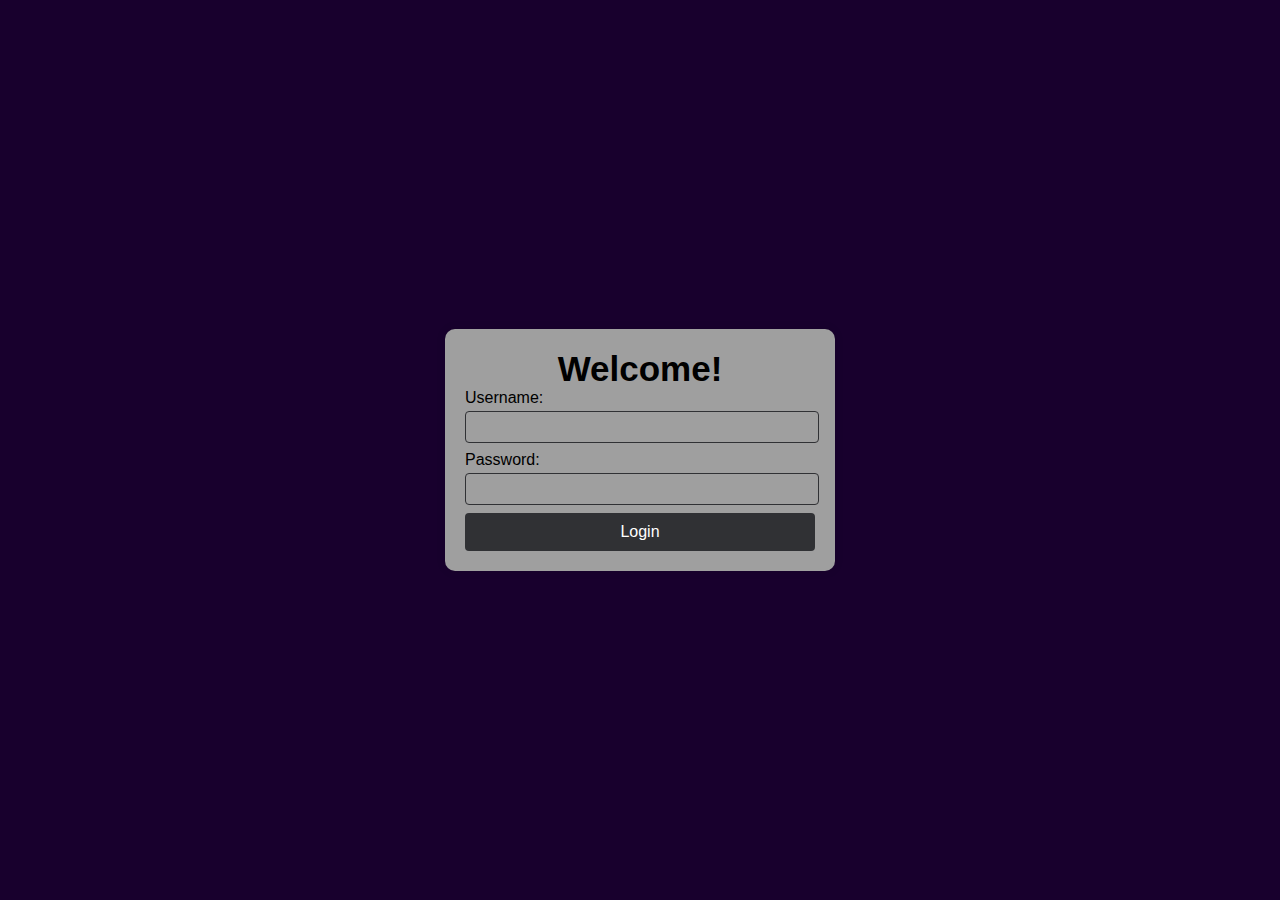
==== frontend/authorization.html @ 6c7445a4 "Authorization Page" ====
<!DOCTYPE html>
<html lang="en">
<head>
  <meta charset="UTF-8">
  <meta name="viewport" content="width=device-width, initial-scale=1.0">
  <title>Authorization</title>
  <style>
    body {
      font-family: "Ebrima", sans-serif;
      background-color: #18002d;
      display: flex;
      justify-content: center;
      align-items: center;
      height: 100vh;
      margin: 0;
    }

    .login-container {
      background-color: #9f9f9f;
      padding: 20px;
      border-radius: 10px;
      box-shadow: 0 0 10px rgba(0, 0, 0, 0.1);
      width: 350px;
      text-align: center;
    }

    .heading {
      display: inline;
      font-weight: bold;
      font-family: "Ebrima", sans-serif;
      font-size: 35px;
      text-align: center;
    }

    label {
      display: inline;
      text-align: left;
      font-family: "Roboto", sans-serif;
      margin-bottom: 4px;

    }

    input {
      background-color: #9f9f9f;
      margin-bottom: 7px;
      width: 96%;
      height: 35%;
      padding: 8px;
      border: 1px solid #303134;
      border-radius: 4px;
      outline: none;
    }

    input:focus {
      box-shadow: 0 0 5px 2px #303134;
    }

    form {
      display: grid;
    }

    button {
      width: 100%;
      padding: 10px;
      background-color: #303134;
      border: none;
      border-radius: 4px;
      color: white;
      font-size: 16px;
      cursor: pointer;
    }

  </style>
</head>
<body>
<div class="login-container">
  <div class="heading">
    Welcome!
  </div>
  <form id="loginForm" action="/login" method="get">

    <label for="username1">Username:</label>

    <input id="username1" type="text"/>

    <label for="password1">Password:</label>

    <input id="password1" name="password" type="password"/>

  <button type="submit" id="loginButton">Login</button>
  </form>
</div>
<script>
  document.getElementById('loginForm').addEventListener('submit', function(event) {
    const username = document.getElementById('username1').value;
    const password = document.getElementById('password1').value;

    if (username === '' || password === '') {
      alert('Please fill in both fields');
      event.preventDefault();
    }
  });
</script>
</body>
</html>
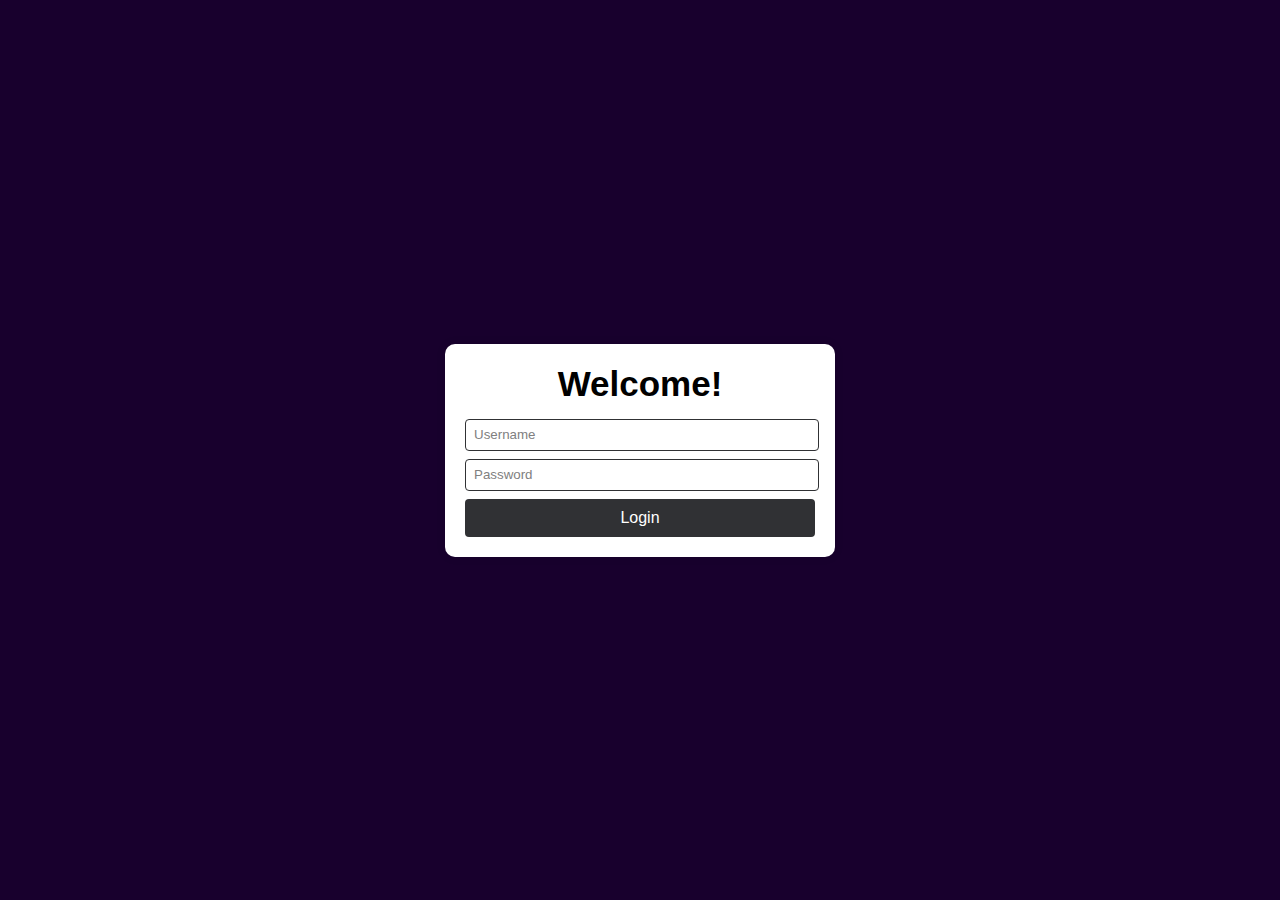
==== commit ed239f8b: "Delete labels" ====
--- a/frontend/authorization.html
+++ b/frontend/authorization.html
@@ -3,74 +3,8 @@
 <head>
   <meta charset="UTF-8">
   <meta name="viewport" content="width=device-width, initial-scale=1.0">
+  <link rel="stylesheet" href="authorization.css">
   <title>Authorization</title>
-  <style>
-    body {
-      font-family: "Ebrima", sans-serif;
-      background-color: #18002d;
-      display: flex;
-      justify-content: center;
-      align-items: center;
-      height: 100vh;
-      margin: 0;
-    }
-
-    .login-container {
-      background-color: #9f9f9f;
-      padding: 20px;
-      border-radius: 10px;
-      box-shadow: 0 0 10px rgba(0, 0, 0, 0.1);
-      width: 350px;
-      text-align: center;
-    }
-
-    .heading {
-      display: inline;
-      font-weight: bold;
-      font-family: "Ebrima", sans-serif;
-      font-size: 35px;
-      text-align: center;
-    }
-
-    label {
-      display: inline;
-      text-align: left;
-      font-family: "Roboto", sans-serif;
-      margin-bottom: 4px;
-
-    }
-
-    input {
-      background-color: #9f9f9f;
-      margin-bottom: 7px;
-      width: 96%;
-      height: 35%;
-      padding: 8px;
-      border: 1px solid #303134;
-      border-radius: 4px;
-      outline: none;
-    }
-
-    input:focus {
-      box-shadow: 0 0 5px 2px #303134;
-    }
-
-    form {
-      display: grid;
-    }
-
-    button {
-      width: 100%;
-      padding: 10px;
-      background-color: #303134;
-      border: none;
-      border-radius: 4px;
-      color: white;
-      font-size: 16px;
-      cursor: pointer;
-    }
-
-  </style>
 </head>
 <body>
 <div class="login-container">
@@ -79,27 +13,13 @@
   </div>
   <form id="loginForm" action="/login" method="get">
 
-    <label for="username1">Username:</label>
-
     <input id="username1" type="text"/>
-
-    <label for="password1">Password:</label>
 
     <input id="password1" name="password" type="password"/>
 
   <button type="submit" id="loginButton">Login</button>
   </form>
 </div>
-<script>
-  document.getElementById('loginForm').addEventListener('submit', function(event) {
-    const username = document.getElementById('username1').value;
-    const password = document.getElementById('password1').value;
-
-    if (username === '' || password === '') {
-      alert('Please fill in both fields');
-      event.preventDefault();
-    }
-  });
-</script>
+<script src="authorization.js"></script>
 </body>
 </html>
--- a/frontend/authorization.css
+++ b/frontend/authorization.css
@@ -0,0 +1,65 @@
+body {
+    font-family: "Ebrima", sans-serif;
+    background-color: #18002d;
+    display: flex;
+    justify-content: center;
+    align-items: center;
+    height: 100vh;
+    margin: 0;
+}
+
+.login-container {
+    background-color: white;
+    padding: 20px;
+    border-radius: 10px;
+    box-shadow: 0 0 10px rgba(0, 0, 0, 0.1);
+    width: 350px;
+    text-align: center;
+}
+
+.heading {
+    font-weight: bold;
+    font-family: "Ebrima", sans-serif;
+    margin-bottom: 15px;
+    font-size: 35px;
+    text-align: center;
+}
+
+label {
+    display: inline;
+    text-align: left;
+    font-family: "Roboto", sans-serif;
+    margin-bottom: 4px;
+
+}
+
+input {
+    background-color: white;
+    color: rgb(128, 128, 128);
+    margin-bottom: 7px;
+    width: 96%;
+    height: 35%;
+    padding: 8px;
+    border: 1px solid #303134;
+    border-radius: 4px;
+    outline: none;
+}
+
+/*input:focus {*/
+/*    box-shadow: 0 0 5px 2px #303134;*/
+/*}*/
+
+form {
+    display: grid;
+}
+
+button {
+    width: 100%;
+    padding: 10px;
+    background-color: #303134;
+    border: none;
+    border-radius: 4px;
+    color: white;
+    font-size: 16px;
+    cursor: pointer;
+}
